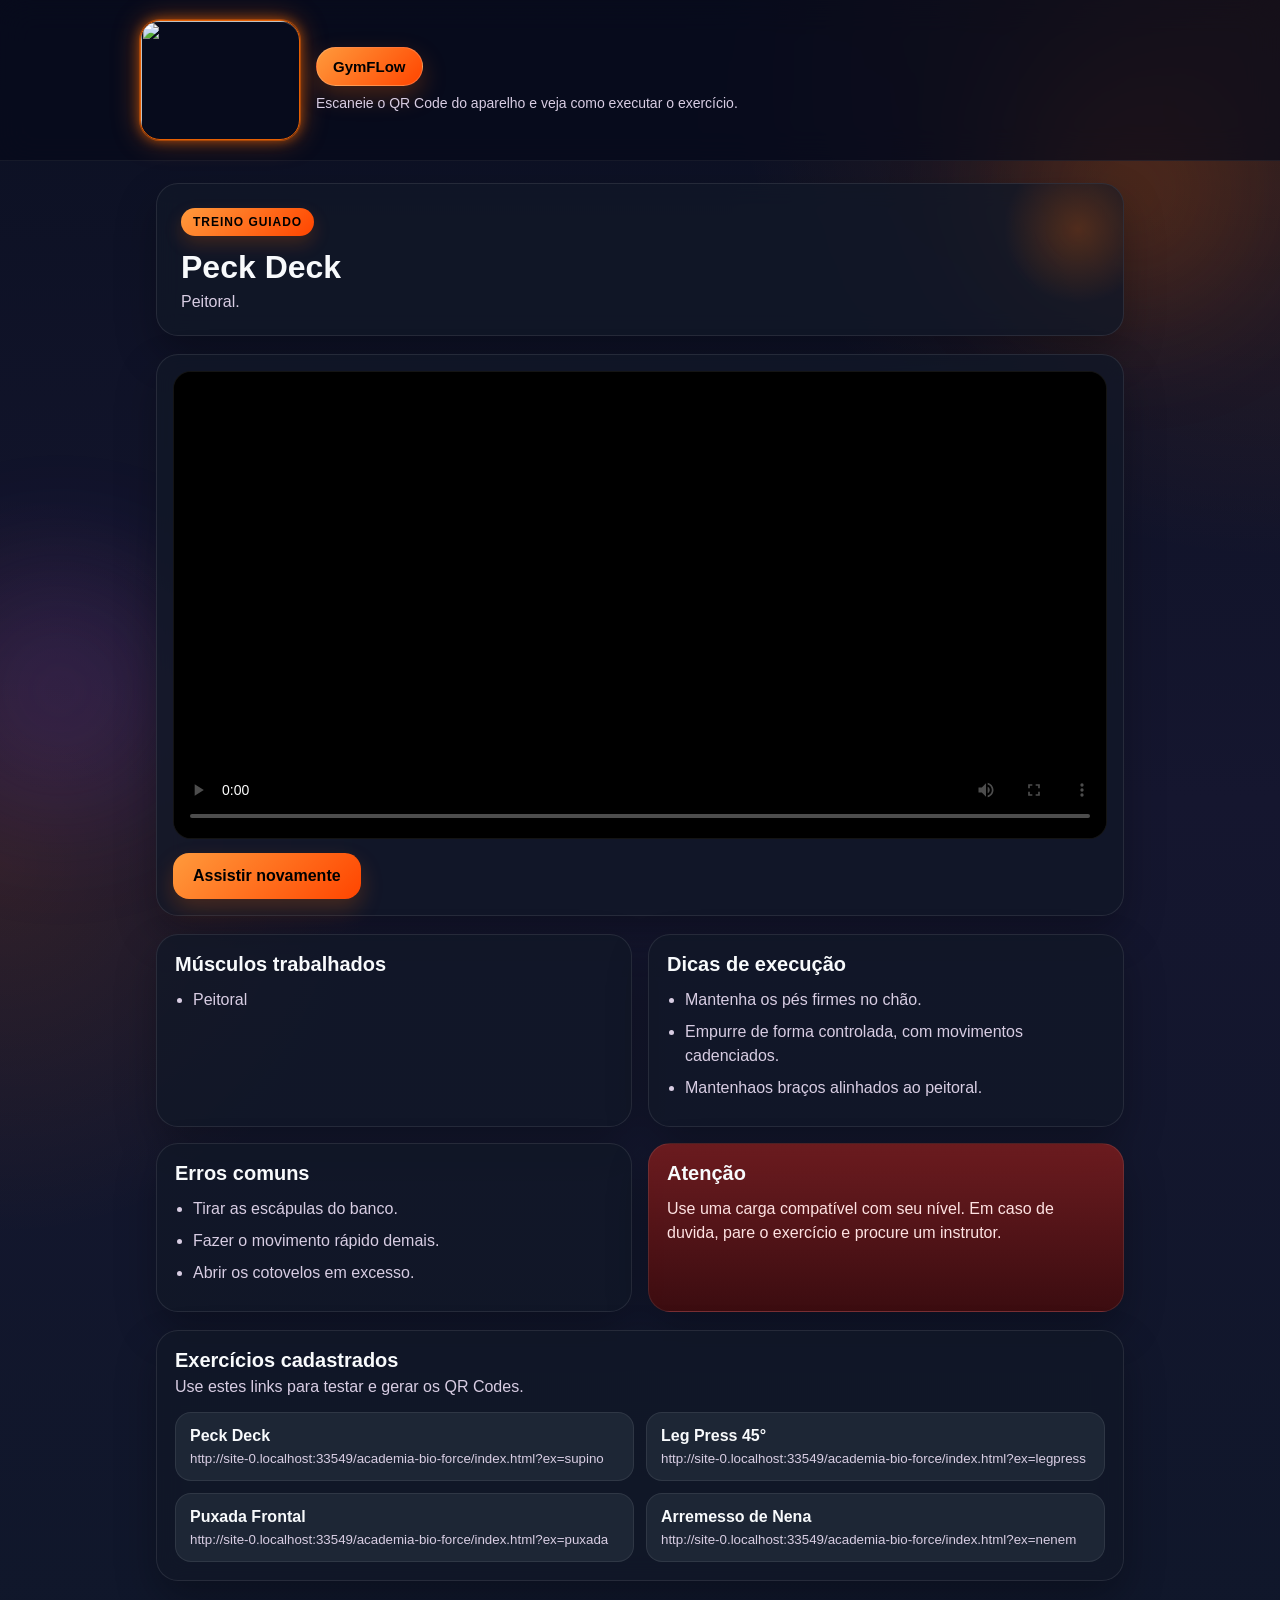
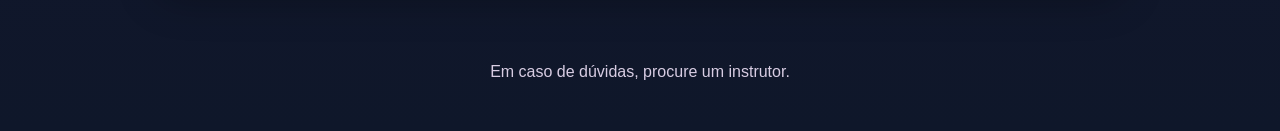
==== academia-bio-force/index.html @ de7fd4b0 "Add files via upload" ====
<!doctype html>
<html lang="pt-BR">
<head>
  <meta charset="utf-8">
  <meta name="viewport" content="width=device-width, initial-scale=1">
  <title>GymFlow - Exercícios</title>
  <meta name="description" content="Guia rápido de exercícios por QR Code.">
  <link rel="stylesheet" href="css/style.css?v=2">
</head>
<body>
  <header class="topbar">
    <div class="brand-wrap">
      <img src="img/logo.png" class="logo">

      <div class="brand-info">
        <div class="academy-badge">GymFLow</div>
        <p>Escaneie o QR Code do aparelho e veja como executar o exercício.</p>
      </div>
    </div>
  </header>

  <main class="container">
    <section class="hero card fade-up fade-delay-1">
      <span class="tag">Treino Guiado</span>
      <h2 id="exerciseTitle">Carregando exercício...</h2>
      <p id="exerciseSubtitle" class="subtitle">Aguarde um instante.</p>
    </section>

    <section class="player card fade-up fade-delay-2">
      <div class="video-wrap">
        <video id="exerciseVideo" controls playsinline preload="metadata" poster="img/poster-padrao.png">
          Seu navegador não suporta vídeo.
        </video>
      </div>
      <div class="player-actions">
        <button id="replayBtn" class="btn btn-primary" type="button">Assistir novamente</button>
      </div>
    </section>

    <section class="details-grid fade-up fade-delay-3">
      <article class="card">
        <h3>Músculos trabalhados</h3>
        <ul id="musclesList" class="list"></ul>
      </article>

      <article class="card">
        <h3>Dicas de execução</h3>
        <ul id="tipsList" class="list"></ul>
      </article>

      <article class="card">
        <h3>Erros comuns</h3>
        <ul id="errorsList" class="list"></ul>
      </article>

      <article class="card warning-card">
        <h3>Atenção</h3>
        <p id="warningText"></p>
      </article>
    </section>

    <section class="card exercises-list-card fade-up fade-delay-4">
      <div class="section-head">
        <h3>Exercícios cadastrados</h3>
        <p>Use estes links para testar e gerar os QR Codes.</p>
      </div>
      <div id="exerciseLinks" class="exercise-links"></div>
    </section>
  </main>

  <footer class="footer">
    <p>Em caso de dúvidas, procure um instrutor.</p>
  </footer>

  <script src="js/app.js"></script>
</body>
</html>
---- academia-bio-force/css/style.css ----
:root{
  --bg:#0f172a;
  --bg-2:#1e1b4b;
  --card:rgba(17,24,39,.78);
  --card-2:rgba(31,41,55,.95);
  --line:rgba(255,255,255,.09);
  --text:#f8fafc;
  --muted:#d8cde3;
  --brand:#ff6a00;
  --brand-strong:#ff4500;
  --brand-soft:#ff9a3c;
  --brand-deep:#cc3700;
  --danger:#ef4444;
  --radius:22px;
  --shadow:0 18px 40px rgba(0,0,0,.28);
}

*{box-sizing:border-box}
html{scroll-behavior:smooth}
html,body{margin:0;padding:0}
body{
  min-height:100vh;
  font-family:Arial, Helvetica, sans-serif;
  background:
    radial-gradient(circle at top right, rgba(255,106,0,.18), transparent 26%),
    radial-gradient(circle at left center, rgba(255,106,02,.12), transparent 24%),
    linear-gradient(180deg,#0b1022 0%, #15162f 46%, #0f172a 100%);
  color:var(--text);
}

body::before,
body::after{
  content:"";
  position:fixed;
  inset:auto;
  width:240px;
  height:240px;
  border-radius:999px;
  filter:blur(70px);
  pointer-events:none;
  z-index:0;
  opacity:.28;
}
body::before{
  top:70px;
  right:30px;
  background:rgba(255,106,0,.7);
}
body::after{
  left:-60px;
  bottom:90px;
  background:rgba(168,85,247,.55);
}

.topbar,
.container,
.footer{position:relative;z-index:1}

.topbar{
  padding:20px 16px;
  border-bottom:1px solid rgba(255,255,255,.06);
  background:rgba(7,10,26,.68);
  backdrop-filter: blur(16px);
  position:sticky;
  top:0;
  z-index:20;
}

.brand-wrap{
  max-width:1000px;
  margin:0 auto;
  display:flex;
  align-items:center;
  gap:16px;
}

.logo{
  width:160px !important;
  height:120px !important;
  border-radius:20px;
  display:grid;
  place-items:center;
  background:transparent;
  color:#000;
  font-weight:900;
  font-size:34px;
  letter-spacing:.02em;

  border:1px solid rgba(255,106,0,.9);

  box-shadow:
    0 0 0 1px rgba(255,106,0,.4),
    0 0 12px rgba(255,106,0,.6),
    0 0 28px rgba(255,106,0,.4),
    inset 0 1px 0 rgba(255,255,255,.25);

  flex:0 0 auto;
  transition:transform .25s ease, box-shadow .25s ease;
}

.logo:hover{
  transform:translateY(-2px) scale(1.02);
  box-shadow:
    0 14px 34px rgba(255,106,0,.36),
    inset 0 1px 0 rgba(255,255,255,.38);
}

.brand-info{
  display:flex;
  flex-direction:column;
  gap:7px;
  min-width:0;
}

.academy-badge{
  display:inline-flex;
  align-items:center;
  gap:8px;
  width:fit-content;
  max-width:100%;
  padding:10px 16px;
  border-radius:999px;
  background:linear-gradient(135deg,var(--brand-soft),var(--brand-strong));
  color:#000;
  font-size:15px;
  font-weight:800;
  box-shadow:0 10px 24px rgba(255,106,0,.25);
  border:1px solid rgba(255,255,255,.18);
  transition:transform .25s ease, box-shadow .25s ease;
}
.academy-badge:hover{
  transform:translateY(-1px) scale(1.02);
  box-shadow:0 14px 28px rgba(255,106,0,.34);
}
.brand-info p{
  margin:0;
  color:var(--muted);
  font-size:14px;
  line-height:1.45;
}

.container{
  max-width:1000px;
  margin:0 auto;
  padding:22px 16px 42px;
}

.card{
  background:var(--card);
  border:1px solid var(--line);
  border-radius:var(--radius);
  box-shadow:var(--shadow);
  backdrop-filter: blur(12px);
}

.hero{
  padding:24px;
  margin-bottom:18px;
  position:relative;
  overflow:hidden;
}
.hero::after{
  content:"";
  position:absolute;
  right:-30px;
  top:-30px;
  width:150px;
  height:150px;
  border-radius:999px;
  background:radial-gradient(circle, rgba(255,106,03,.24), transparent 70%);
  pointer-events:none;
}

.tag{
  display:inline-block;
  font-size:12px;
  font-weight:800;
  letter-spacing:.08em;
  text-transform:uppercase;
  color:#000;
  background:linear-gradient(135deg,var(--brand-soft),var(--brand-strong));
  padding:7px 12px;
  border-radius:999px;
  box-shadow:0 8px 18px rgba(255,106,0,.2);
}

.hero h2{
  font-size:32px;
  line-height:1.08;
  margin:14px 0 8px;
}
.subtitle{
  margin:0;
  color:var(--muted);
  font-size:16px;
}

.player{
  padding:16px;
  margin-bottom:18px;
}
.video-wrap{
  border-radius:18px;
  overflow:hidden;
  background:#000;
  border:1px solid rgba(255,255,255,.08);
  box-shadow:inset 0 0 0 1px rgba(255,255,255,.03);
}
video{
  display:block;
  width:100%;
  height:auto;
  max-height:70vh;
  background:#000;
}
.player-actions{
  padding-top:14px;
}

.btn{
  border:0;
  border-radius:16px;
  padding:14px 20px;
  font-size:16px;
  font-weight:800;
  cursor:pointer;
  transition:transform .22s ease, box-shadow .22s ease, opacity .22s ease;
}
.btn:hover{
  transform:translateY(-1px);
}
.btn:active{
  transform:translateY(0);
}
.btn-primary{
  background:linear-gradient(135deg,var(--brand-soft),var(--brand-strong));
  color:#000;
  box-shadow:0 10px 22px rgba(255,106,0,.22);
}
.btn-primary:hover{
  background:linear-gradient(135deg,var(--brand-strong),var(--brand-deep));
  color:#000;
  box-shadow:0 14px 28px rgba(255,106,0,.3);
}

.details-grid{
  display:grid;
  grid-template-columns:repeat(2,minmax(0,1fr));
  gap:16px;
  margin-bottom:18px;
}
.details-grid .card{
  padding:18px;
  transition:transform .24s ease, border-color .24s ease, box-shadow .24s ease;
}
.details-grid .card:hover,
.exercise-link:hover{
  transform:translateY(-3px);
  border-color:rgba(255,106,03,.24);
  box-shadow:0 18px 30px rgba(0,0,0,.22);
}
.card h3{
  margin:0 0 12px;
  font-size:20px;
}
.list{
  margin:0;
  padding-left:18px;
  color:var(--muted);
}
.list li{
  margin-bottom:8px;
  line-height:1.5;
}
.warning-card{
  background:linear-gradient(180deg, rgba(127,29,29,.82), rgba(69,10,10,.82));
}
.warning-card p{
  margin:0;
  color:#fee2e2;
  line-height:1.55;
}

.exercises-list-card{padding:18px}
.section-head h3{margin:0 0 6px}
.section-head p{margin:0 0 16px;color:var(--muted)}
.exercise-links{
  display:grid;
  grid-template-columns:repeat(2,minmax(0,1fr));
  gap:12px;
}
.exercise-link{
  display:block;
  text-decoration:none;
  background:var(--card-2);
  border:1px solid rgba(255,255,255,.08);
  border-radius:16px;
  padding:14px;
  color:var(--text);
  transition:transform .24s ease, border-color .24s ease, box-shadow .24s ease;
}
.exercise-link small{
  display:block;
  color:var(--muted);
  margin-top:6px;
}

.footer{
  padding:24px 16px 34px;
  text-align:center;
  color:var(--muted);
}

.empty{
  color:var(--muted);
  font-style:italic;
}

.fade-up{
  opacity:0;
  transform:translateY(18px);
  animation:fadeUp .7s ease forwards;
}
.fade-delay-1{animation-delay:.05s}
.fade-delay-2{animation-delay:.14s}
.fade-delay-3{animation-delay:.23s}
.fade-delay-4{animation-delay:.32s}

@keyframes fadeUp{
  to{
    opacity:1;
    transform:translateY(0);
  }
}

@media (max-width: 760px){
  .brand-wrap{
    align-items:flex-start;
    gap:12px;
  }
  .logo{
    width:90px;
    height:90px;
    font-size:28px;
    border-radius:18px;
  }
  .academy-badge{
    font-size:14px;
    padding:9px 13px;
  }
  .hero h2{font-size:25px}
  .details-grid,
  .exercise-links{grid-template-columns:1fr}
}
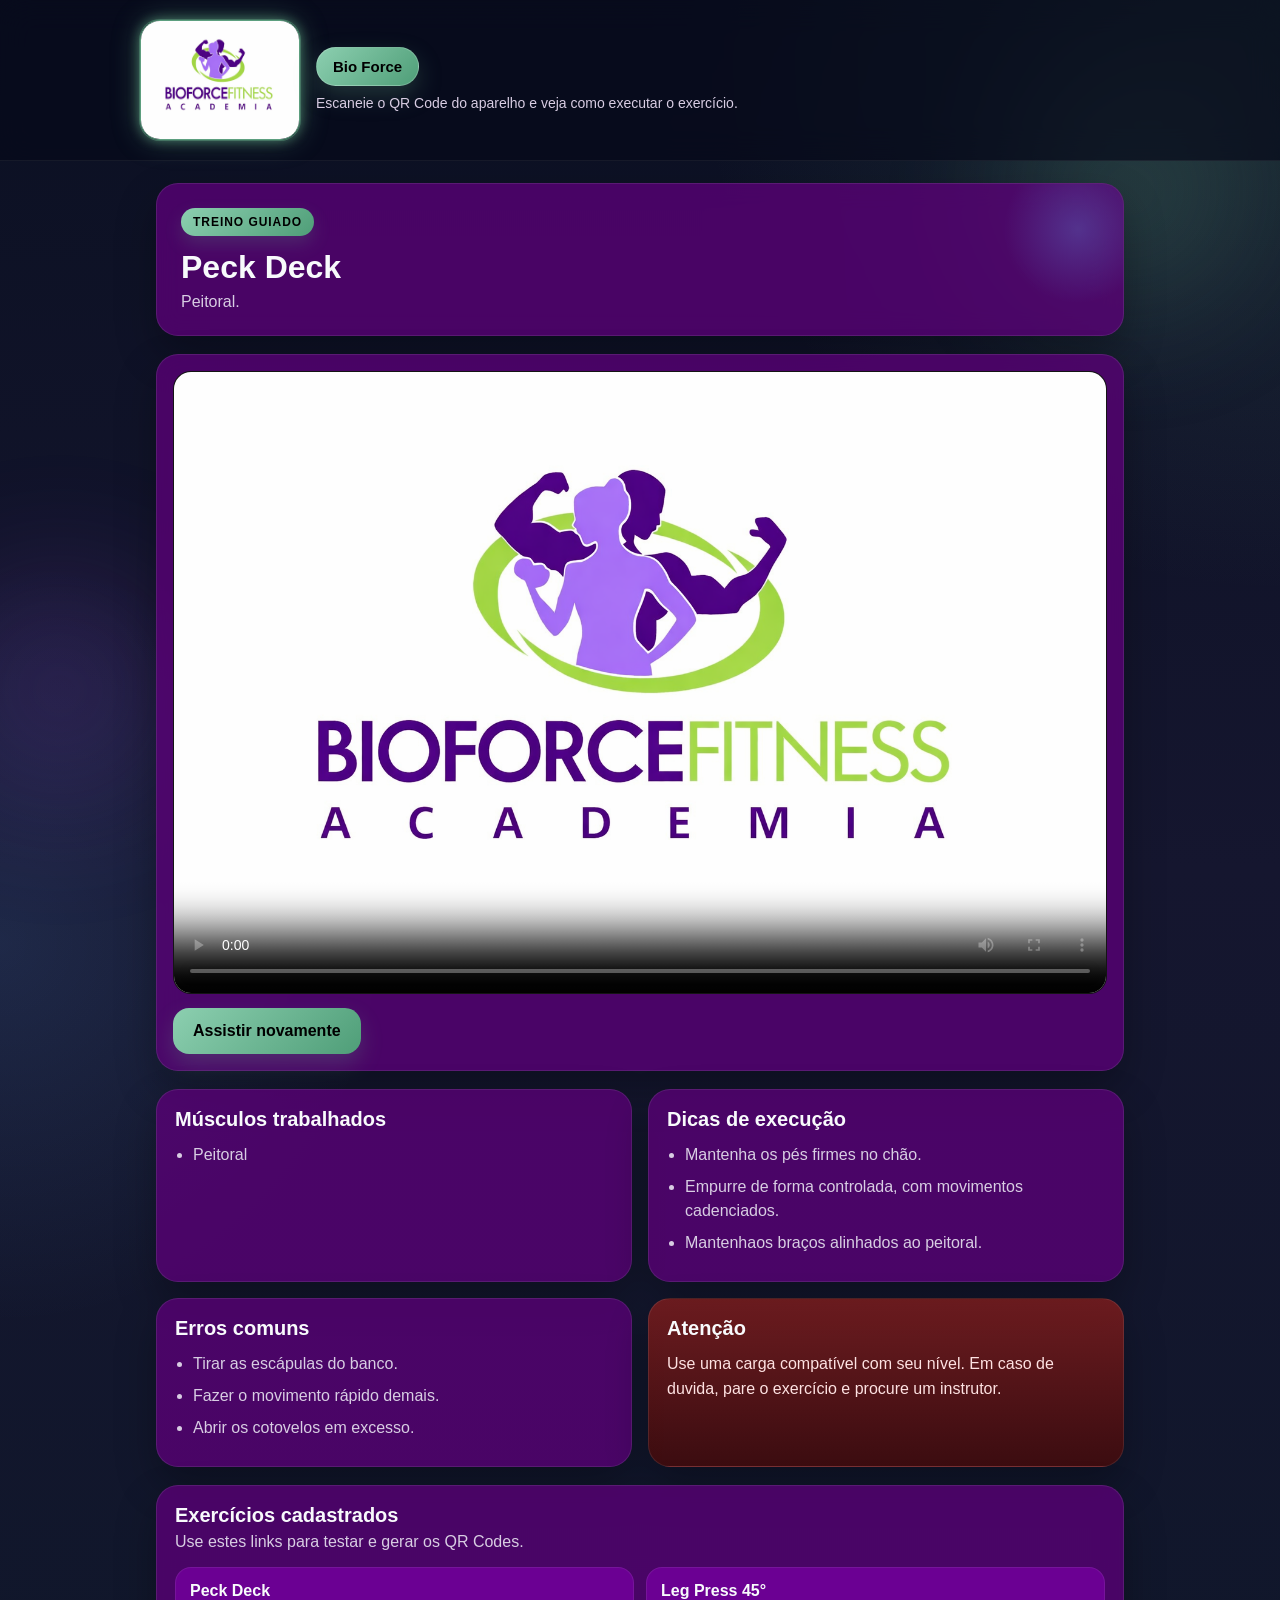
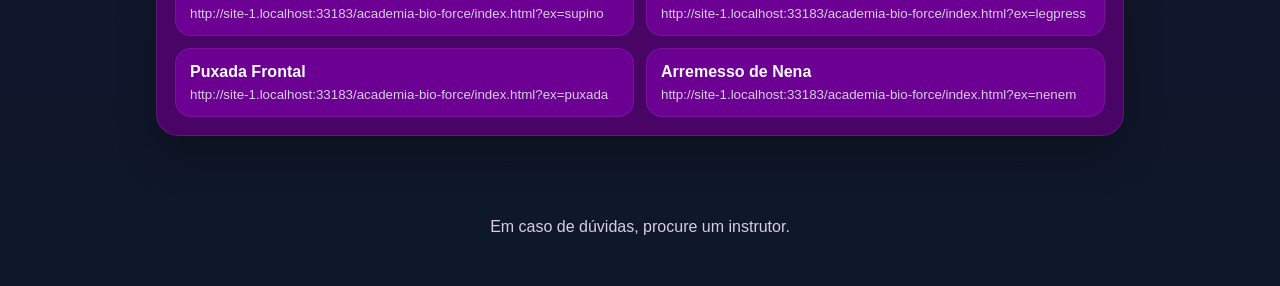
==== commit c4fe7a85: "Update index.html" ====
--- a/academia-bio-force/index.html
+++ b/academia-bio-force/index.html
@@ -3,7 +3,7 @@
 <head>
   <meta charset="utf-8">
   <meta name="viewport" content="width=device-width, initial-scale=1">
-  <title>GymFlow - Exercícios</title>
+  <title>BioForce - Exercícios</title>
   <meta name="description" content="Guia rápido de exercícios por QR Code.">
   <link rel="stylesheet" href="css/style.css?v=2">
 </head>
@@ -13,7 +13,7 @@
       <img src="img/logo.png" class="logo">
 
       <div class="brand-info">
-        <div class="academy-badge">GymFLow</div>
+        <div class="academy-badge">Bio Force</div>
         <p>Escaneie o QR Code do aparelho e veja como executar o exercício.</p>
       </div>
     </div>
@@ -74,4 +74,4 @@
 
   <script src="js/app.js"></script>
 </body>
-</html>+</html>
--- a/academia-bio-force/css/style.css
+++ b/academia-bio-force/css/style.css
@@ -1,15 +1,15 @@
 :root{
   --bg:#0f172a;
   --bg-2:#1e1b4b;
-  --card:rgba(17,24,39,.78);
-  --card-2:rgba(31,41,55,.95);
+  --card:rgba(90,0,120,.78);
+  --card-2:rgba(110,0,150,.95);
   --line:rgba(255,255,255,.09);
   --text:#f8fafc;
   --muted:#d8cde3;
-  --brand:#ff6a00;
-  --brand-strong:#ff4500;
-  --brand-soft:#ff9a3c;
-  --brand-deep:#cc3700;
+  --brand:#68b08a;
+  --brand-strong:#4f9e78;
+  --brand-soft:#8ccfb0;
+  --brand-deep:#3b7f61;
   --danger:#ef4444;
   --radius:22px;
   --shadow:0 18px 40px rgba(0,0,0,.28);
@@ -22,8 +22,8 @@
   min-height:100vh;
   font-family:Arial, Helvetica, sans-serif;
   background:
-    radial-gradient(circle at top right, rgba(255,106,0,.18), transparent 26%),
-    radial-gradient(circle at left center, rgba(255,106,02,.12), transparent 24%),
+    radial-gradient(circle at top right, rgba(104,176,138,.18), transparent 26%),
+    radial-gradient(circle at left center, rgba(104,176,1382,.12), transparent 24%),
     linear-gradient(180deg,#0b1022 0%, #15162f 46%, #0f172a 100%);
   color:var(--text);
 }
@@ -44,7 +44,7 @@
 body::before{
   top:70px;
   right:30px;
-  background:rgba(255,106,0,.7);
+  background:rgba(104,176,138,.7);
 }
 body::after{
   left:-60px;
@@ -86,12 +86,12 @@
   font-size:34px;
   letter-spacing:.02em;
 
-  border:1px solid rgba(255,106,0,.9);
+  border:1px solid rgba(104,176,138,.9);
 
   box-shadow:
-    0 0 0 1px rgba(255,106,0,.4),
-    0 0 12px rgba(255,106,0,.6),
-    0 0 28px rgba(255,106,0,.4),
+    0 0 0 1px rgba(104,176,138,.4),
+    0 0 12px rgba(104,176,138,.6),
+    0 0 28px rgba(104,176,138,.4),
     inset 0 1px 0 rgba(255,255,255,.25);
 
   flex:0 0 auto;
@@ -101,7 +101,7 @@
 .logo:hover{
   transform:translateY(-2px) scale(1.02);
   box-shadow:
-    0 14px 34px rgba(255,106,0,.36),
+    0 14px 34px rgba(104,176,138,.36),
     inset 0 1px 0 rgba(255,255,255,.38);
 }
 
@@ -124,13 +124,13 @@
   color:#000;
   font-size:15px;
   font-weight:800;
-  box-shadow:0 10px 24px rgba(255,106,0,.25);
+  box-shadow:0 10px 24px rgba(104,176,138,.25);
   border:1px solid rgba(255,255,255,.18);
   transition:transform .25s ease, box-shadow .25s ease;
 }
 .academy-badge:hover{
   transform:translateY(-1px) scale(1.02);
-  box-shadow:0 14px 28px rgba(255,106,0,.34);
+  box-shadow:0 14px 28px rgba(104,176,138,.34);
 }
 .brand-info p{
   margin:0;
@@ -167,7 +167,7 @@
   width:150px;
   height:150px;
   border-radius:999px;
-  background:radial-gradient(circle, rgba(255,106,03,.24), transparent 70%);
+  background:radial-gradient(circle, rgba(104,176,1383,.24), transparent 70%);
   pointer-events:none;
 }
 
@@ -181,7 +181,7 @@
   background:linear-gradient(135deg,var(--brand-soft),var(--brand-strong));
   padding:7px 12px;
   border-radius:999px;
-  box-shadow:0 8px 18px rgba(255,106,0,.2);
+  box-shadow:0 8px 18px rgba(104,176,138,.2);
 }
 
 .hero h2{
@@ -233,14 +233,16 @@
   transform:translateY(0);
 }
 .btn-primary{
+  color:#6a00ff;
   background:linear-gradient(135deg,var(--brand-soft),var(--brand-strong));
   color:#000;
-  box-shadow:0 10px 22px rgba(255,106,0,.22);
+  box-shadow:0 10px 22px rgba(104,176,138,.22);
 }
 .btn-primary:hover{
+  color:#6a00ff;
   background:linear-gradient(135deg,var(--brand-strong),var(--brand-deep));
   color:#000;
-  box-shadow:0 14px 28px rgba(255,106,0,.3);
+  box-shadow:0 14px 28px rgba(104,176,138,.3);
 }
 
 .details-grid{
@@ -256,7 +258,7 @@
 .details-grid .card:hover,
 .exercise-link:hover{
   transform:translateY(-3px);
-  border-color:rgba(255,106,03,.24);
+  border-color:rgba(104,176,1383,.24);
   box-shadow:0 18px 30px rgba(0,0,0,.22);
 }
 .card h3{
@@ -351,4 +353,4 @@
   .hero h2{font-size:25px}
   .details-grid,
   .exercise-links{grid-template-columns:1fr}
-}+}
